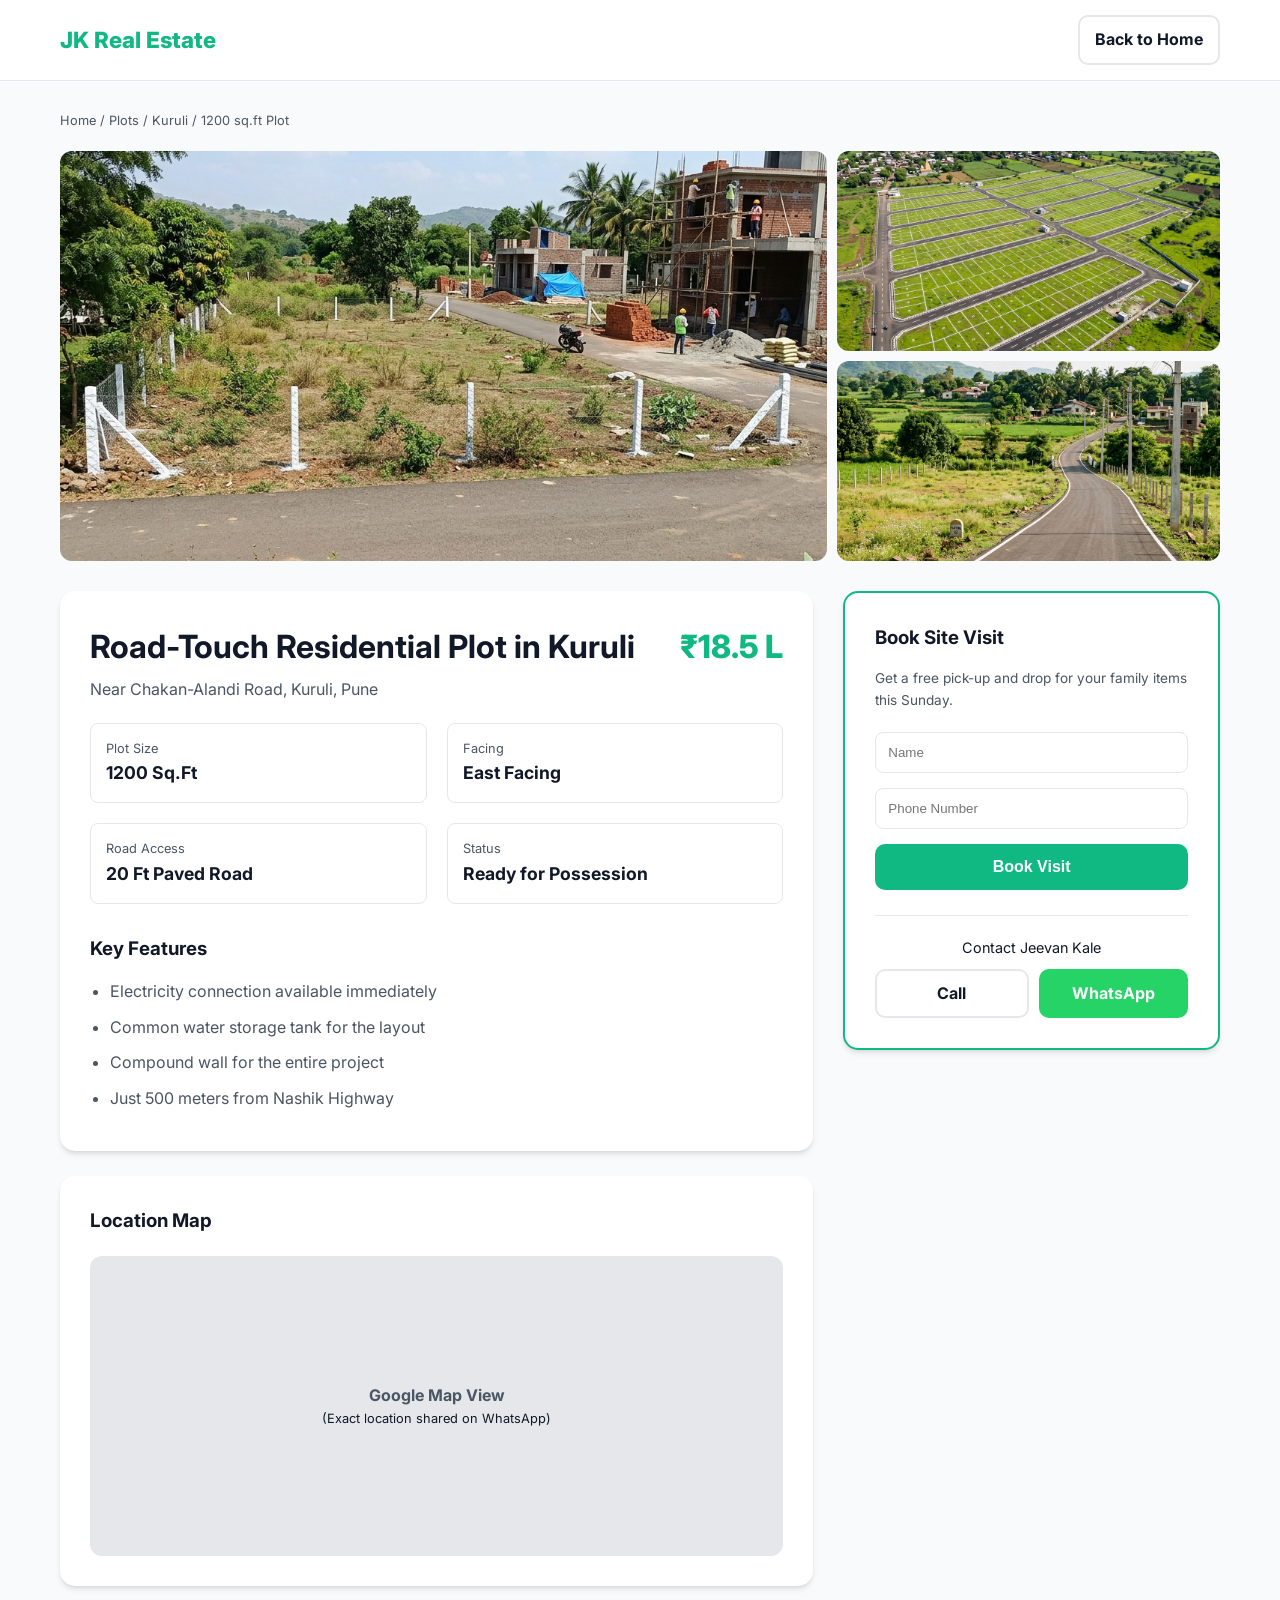
==== plot-details.html @ 61f3fa82 "Update: Pivoted to Residential Plots for Kuruli & Chimbali with agent Jeevan Kale" ====
<!DOCTYPE html>
<html lang="en">
<head>
    <meta charset="UTF-8">
    <meta name="viewport" content="width=device-width, initial-scale=1.0">
    <title>Plot Details | JK Real Estate</title>
    <link rel="stylesheet" href="index.css">
    <link href="https://fonts.googleapis.com/css2?family=Inter:wght@400;600;700;800&display=swap" rel="stylesheet">
    <style>
        .gallery {
            display: grid;
            grid-template-columns: 2fr 1fr;
            gap: 10px;
            margin-bottom: 30px;
        }
        @media (max-width: 768px) { .gallery { grid-template-columns: 1fr; } }
        .gallery img { width: 100%; border-radius: 12px; }
        .details-main { display: grid; grid-template-columns: 2fr 1fr; gap: 30px; }
        @media (max-width: 992px) { .details-main { grid-template-columns: 1fr; } }
        .detail-card { background: white; padding: 30px; border-radius: 15px; box-shadow: var(--shadow); margin-bottom: 25px; }
        .highlight-grid { display: grid; grid-template-columns: repeat(2, 1fr); gap: 20px; margin-top: 20px; }
        .map-box { height: 300px; background: #e5e7eb; border-radius: 12px; display: flex; align-items: center; justify-content: center; overflow: hidden; }
        .mobile-actions { position: fixed; bottom: 0; left: 0; width: 100%; background: white; display: flex; padding: 10px; gap: 10px; box-shadow: 0 -5px 15px rgba(0,0,0,0.1); z-index: 1001; }
        @media (min-width: 769px) { .mobile-actions { display: none; } }
    </style>
</head>
<body style="padding-bottom: 80px;">

    <!-- Header -->
    <header>
        <div class="container nav-content">
            <a href="index.html" class="logo">JK Real Estate</a>
            <a href="index.html" class="btn btn-outline" style="padding: 10px 15px;">Back to Home</a>
        </div>
    </header>

    <div class="container" style="margin-top: 30px;">
        <!-- Breadcrumb -->
        <p style="font-size: 0.8rem; color: var(--text-muted); margin-bottom: 20px;">Home / Plots / Kuruli / 1200 sq.ft Plot</p>

        <!-- Gallery -->
        <div class="gallery">
            <img src="images/plot-1.png" alt="Plot Frontage" style="height: 410px; object-fit: cover;">
            <div style="display: flex; flex-direction: column; gap: 10px;">
                <img src="images/plot-3.png" alt="Layout View" style="height: 200px; object-fit: cover;">
                <img src="images/plot-2.png" alt="Road Access" style="height: 200px; object-fit: cover;">
            </div>
        </div>

        <div class="details-main">
            <div>
                <div class="detail-card">
                    <div style="display: flex; justify-content: space-between; align-items: flex-start;">
                        <div>
                            <h1>Road-Touch Residential Plot in Kuruli</h1>
                            <p style="color: var(--text-muted); margin-top: 5px;">Near Chakan-Alandi Road, Kuruli, Pune</p>
                        </div>
                        <div style="font-size: 2rem; font-weight: 800; color: var(--primary);">₹18.5 L</div>
                    </div>

                    <div class="highlight-grid">
                        <div style="border: 1px solid var(--border); padding: 15px; border-radius: 8px;">
                            <div style="font-size: 0.8rem; color: var(--text-muted);">Plot Size</div>
                            <div style="font-weight: 700; font-size: 1.1rem;">1200 Sq.Ft</div>
                        </div>
                        <div style="border: 1px solid var(--border); padding: 15px; border-radius: 8px;">
                            <div style="font-size: 0.8rem; color: var(--text-muted);">Facing</div>
                            <div style="font-weight: 700; font-size: 1.1rem;">East Facing</div>
                        </div>
                        <div style="border: 1px solid var(--border); padding: 15px; border-radius: 8px;">
                            <div style="font-size: 0.8rem; color: var(--text-muted);">Road Access</div>
                            <div style="font-weight: 700; font-size: 1.1rem;">20 Ft Paved Road</div>
                        </div>
                        <div style="border: 1px solid var(--border); padding: 15px; border-radius: 8px;">
                            <div style="font-size: 0.8rem; color: var(--text-muted);">Status</div>
                            <div style="font-weight: 700; font-size: 1.1rem;">Ready for Possession</div>
                        </div>
                    </div>

                    <h3 style="margin-top: 30px;">Key Features</h3>
                    <ul style="margin-top: 15px; padding-left: 20px; color: var(--text-muted);">
                        <li style="margin-bottom: 10px;">Electricity connection available immediately</li>
                        <li style="margin-bottom: 10px;">Common water storage tank for the layout</li>
                        <li style="margin-bottom: 10px;">Compound wall for the entire project</li>
                        <li style="margin-bottom: 10px;">Just 500 meters from Nashik Highway</li>
                    </ul>
                </div>

                <div class="detail-card">
                    <h3>Location Map</h3>
                    <div class="map-box" style="margin-top: 20px;">
                        <!-- Placeholder for Map -->
                        <div style="text-align: center;">
                            <p style="font-weight: 700; color: var(--text-muted);">Google Map View</p>
                            <p style="font-size: 0.8rem;">(Exact location shared on WhatsApp)</p>
                        </div>
                    </div>
                </div>
            </div>

            <div class="sidebar">
                <div class="detail-card" style="position: sticky; top: 100px; border: 2px solid var(--primary);">
                    <h3 style="margin-bottom: 15px;">Book Site Visit</h3>
                    <p style="font-size: 0.85rem; color: var(--text-muted); margin-bottom: 20px;">Get a free pick-up and drop for your family items this Sunday.</p>
                    <form id="details-form">
                        <input type="text" placeholder="Name" style="width: 100%; padding: 12px; border: 1px solid var(--border); border-radius: 8px; margin-bottom: 15px;">
                        <input type="tel" placeholder="Phone Number" style="width: 100%; padding: 12px; border: 1px solid var(--border); border-radius: 8px; margin-bottom: 15px;">
                        <button type="submit" class="btn btn-primary btn-block">Book Visit</button>
                    </form>
                    <div style="margin-top: 25px; padding-top: 20px; border-top: 1px solid var(--border); text-align: center;">
                        <p style="font-size: 0.9rem; margin-bottom: 10px;">Contact Jeevan Kale</p>
                        <div style="display: flex; gap: 10px;">
                            <a href="tel:+919970434686" class="btn btn-outline" style="flex: 1; padding: 10px;">Call</a>
                            <a href="https://wa.me/919970434686" class="btn btn-whatsapp" style="flex: 1; padding: 10px;">WhatsApp</a>
                        </div>
                    </div>
                </div>
            </div>
        </div>
    </div>

    <!-- Mobile Actions -->
    <div class="mobile-actions">
        <a href="tel:+919970434686" class="btn btn-primary" style="flex: 1;">Call Now</a>
        <a href="https://wa.me/919970434686" class="btn btn-whatsapp" style="flex: 1;">WhatsApp Now</a>
    </div>

</body>
<script src="main.js"></script>
</html>
---- index.css ----
/* Design System - Plot Centric */
:root {
    --primary: #10b981; /* Emerald Green for Land/Growth */
    --primary-dark: #059669;
    --secondary: #3b82f6; /* Trust Blue */
    --accent: #f59e0b;
    --bg-light: #f9fafb;
    --white: #ffffff;
    --text-main: #111827;
    --text-muted: #4b5563;
    --border: #e5e7eb;
    --shadow: 0 4px 6px -1px rgb(0 0 0 / 0.1), 0 2px 4px -2px rgb(0 0 0 / 0.1);
    --radius: 10px;
    --font-primary: 'Inter', -apple-system, BlinkMacSystemFont, "Segoe UI", Roboto, Helvetica, Arial, sans-serif;
}

* {
    margin: 0;
    padding: 0;
    box-sizing: border-box;
}

body {
    font-family: var(--font-primary);
    background-color: var(--bg-light);
    color: var(--text-main);
    line-height: 1.6;
    overflow-x: hidden;
}

h1, h2, h3 {
    font-weight: 700;
}

a {
    text-decoration: none;
    color: inherit;
}

.container {
    width: 100%;
    max-width: 1200px;
    margin: 0 auto;
    padding: 0 20px;
}

/* Buttons */
.btn {
    cursor: pointer;
    border: none;
    border-radius: var(--radius);
    padding: 14px 28px;
    font-weight: 700;
    font-size: 1rem;
    transition: all 0.2s ease;
    display: inline-flex;
    align-items: center;
    justify-content: center;
    gap: 10px;
}

.btn-primary {
    background-color: var(--primary);
    color: var(--white);
}

.btn-primary:hover {
    background-color: var(--primary-dark);
}

.btn-whatsapp {
    background-color: #25d366;
    color: var(--white);
}

.btn-whatsapp:hover {
    background-color: #128c7e;
}

.btn-outline {
    background-color: transparent;
    border: 2px solid var(--border);
    color: var(--text-main);
}

.btn-block {
    width: 100%;
}

/* Header */
header {
    background: var(--white);
    border-bottom: 1px solid var(--border);
    padding: 15px 0;
    position: sticky;
    top: 0;
    z-index: 1000;
}

.nav-content {
    display: flex;
    justify-content: space-between;
    align-items: center;
}

.logo {
    font-size: 1.4rem;
    font-weight: 800;
    color: var(--primary);
}

/* Hero */
.hero {
    background: linear-gradient(rgba(0,0,0,0.5), rgba(0,0,0,0.5)), url('images/hero-bg.png');
    background-size: cover;
    background-position: center;
    padding: 100px 0;
    text-align: center;
    color: white;
}

.hero-content {
    max-width: 800px;
    margin: 0 auto;
}

.hero h1 {
    font-size: 2.5rem;
    margin-bottom: 20px;
    line-height: 1.2;
}

.hero p {
    font-size: 1.2rem;
    margin-bottom: 40px;
    opacity: 0.9;
}

.hero-btns {
    display: flex;
    gap: 15px;
    flex-wrap: wrap;
    justify-content: center;
}

/* Section Header */
.section-header {
    text-align: center;
    margin-bottom: 40px;
}

.section-header h2 {
    font-size: 2rem;
    margin-bottom: 10px;
}

/* Plot Cards */
.plot-grid {
    display: grid;
    grid-template-columns: repeat(auto-fill, minmax(300px, 1fr));
    gap: 25px;
}

.plot-card {
    background: var(--white);
    border-radius: var(--radius);
    overflow: hidden;
    box-shadow: 0 4px 15px rgba(0,0,0,0.05);
    border: 1px solid var(--border);
}

.plot-img {
    height: 220px;
    position: relative;
}

.plot-img img {
    width: 100%;
    height: 100%;
    object-fit: cover;
}

.plot-tag {
    position: absolute;
    top: 15px;
    right: 15px;
    background: var(--primary);
    color: white;
    padding: 5px 12px;
    border-radius: 5px;
    font-weight: 700;
    font-size: 0.8rem;
}

.plot-info {
    padding: 20px;
}

.plot-price {
    font-size: 1.5rem;
    font-weight: 800;
    color: var(--primary);
    margin-bottom: 5px;
}

.plot-location {
    font-size: 1rem;
    font-weight: 700;
    margin-bottom: 10px;
}

.plot-features {
    display: flex;
    flex-direction: column;
    gap: 5px;
    margin-bottom: 20px;
    color: var(--text-muted);
    font-size: 0.9rem;
}

/* Why Invest */
.why-invest {
    background-color: #ecfdf5; /* Very soft green */
    padding: 80px 0;
}

.invest-grid {
    display: grid;
    grid-template-columns: repeat(auto-fit, minmax(250px, 1fr));
    gap: 30px;
}

.invest-card {
    background: white;
    padding: 30px;
    border-radius: 12px;
}

.invest-card h3 {
    margin-bottom: 15px;
    color: var(--primary);
}

/* Agent Section */
.agent-card {
    background: white;
    border-radius: 20px;
    overflow: hidden;
    display: flex;
    flex-wrap: wrap;
    align-items: center;
    box-shadow: var(--shadow);
    margin-top: 40px;
}

.agent-img {
    flex: 1;
    min-width: 300px;
    height: 400px;
}

.agent-img img {
    width: 100%;
    height: 100%;
    object-fit: cover;
}

.agent-bio {
    flex: 1.5;
    padding: 40px;
    min-width: 300px;
}

/* Footer */
footer {
    background: #064e3b;
    color: white;
    padding: 60px 0 20px;
}

.footer-grid {
    display: grid;
    grid-template-columns: repeat(auto-fit, minmax(200px, 1fr));
    gap: 40px;
    margin-bottom: 40px;
}

.footer-bottom {
    text-align: center;
    border-top: 1px solid rgba(255,255,255,0.1);
    padding-top: 20px;
}

/* Sticky */
.sticky-contact {
    position: fixed;
    bottom: 25px;
    right: 25px;
    z-index: 1000;
}

.whatsapp-float {
    width: 65px;
    height: 65px;
    background: #25d366;
    border-radius: 50%;
    display: flex;
    align-items: center;
    justify-content: center;
    color: white;
    font-size: 35px;
    box-shadow: 0 10px 20px rgba(0,0,0,0.2);
}

/* Mobile Responsive */
@media (max-width: 768px) {
    .hero h1 { font-size: 1.8rem; }
    .hero { padding: 60px 0; }
    .section-header h2 { font-size: 1.6rem; }
    .agent-bio { padding: 30px 20px; }
}
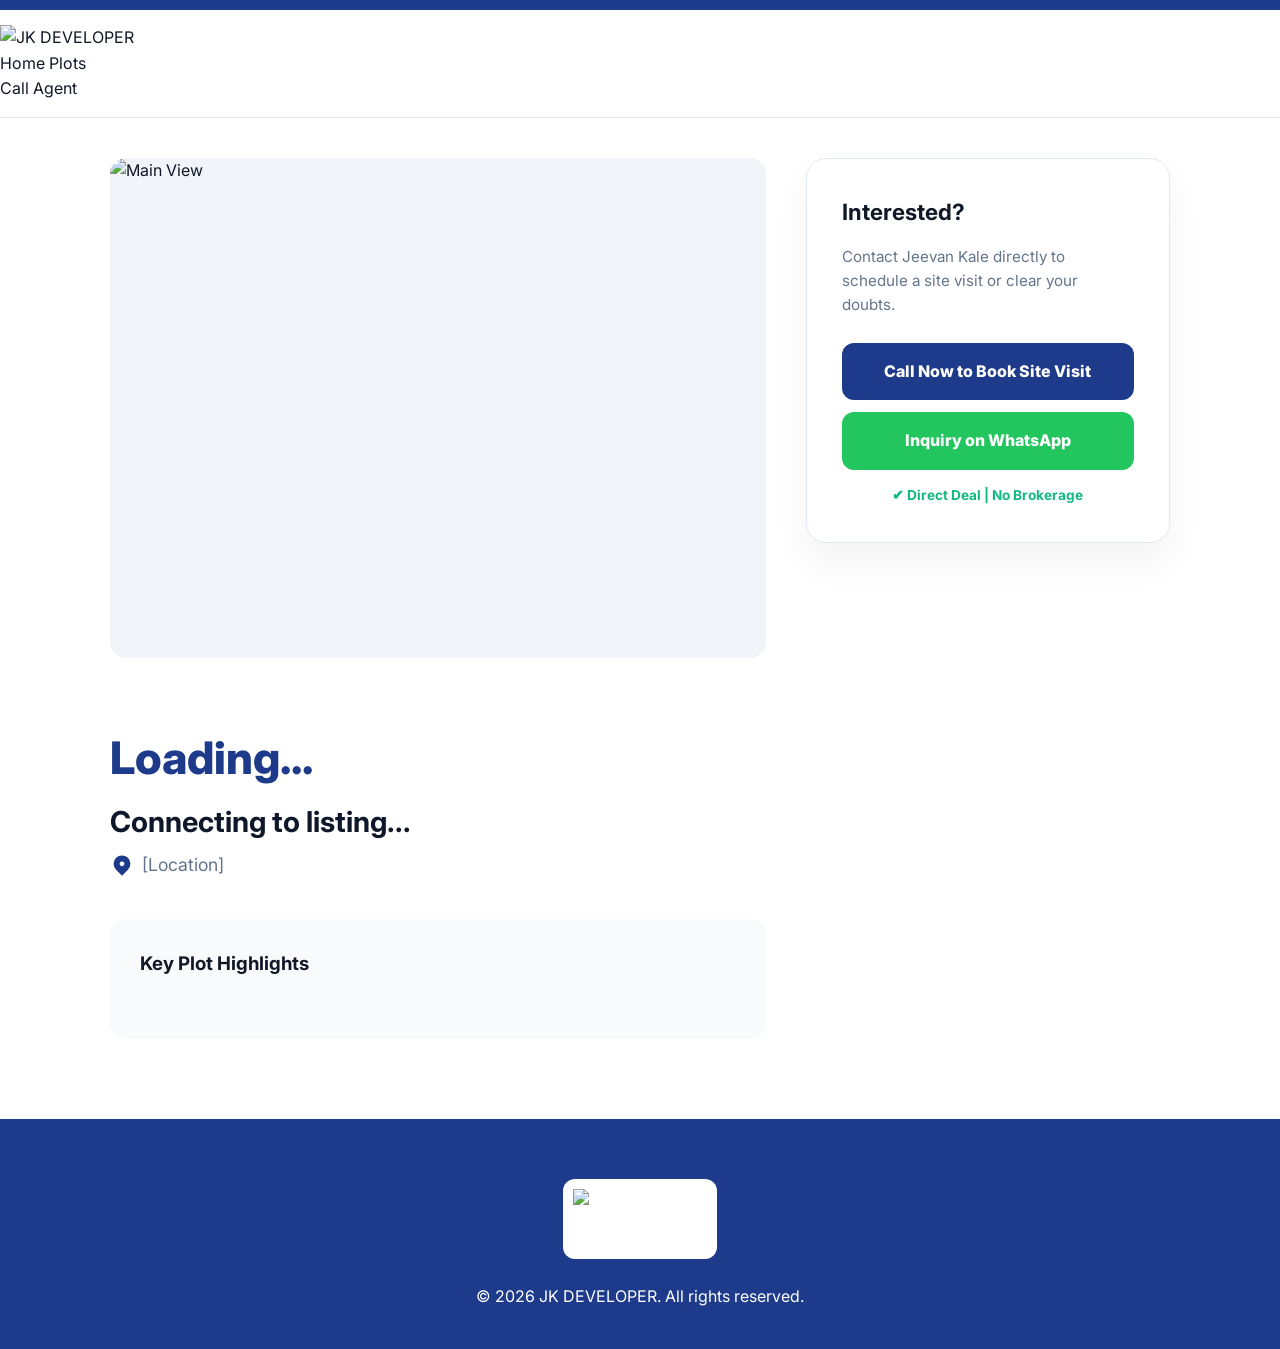
==== commit a281a379: "ok" ====
--- a/plot-details.html
+++ b/plot-details.html
@@ -3,128 +3,116 @@
 <head>
     <meta charset="UTF-8">
     <meta name="viewport" content="width=device-width, initial-scale=1.0">
-    <title>Plot Details | JK Real Estate</title>
+    <title>Plot Details | JK DEVELOPER</title>
     <link rel="stylesheet" href="index.css">
-    <link href="https://fonts.googleapis.com/css2?family=Inter:wght@400;600;700;800&display=swap" rel="stylesheet">
+    <link href="https://fonts.googleapis.com/css2?family=Inter:wght@400;500;700;800&display=swap" rel="stylesheet">
     <style>
-        .gallery {
-            display: grid;
-            grid-template-columns: 2fr 1fr;
-            gap: 10px;
-            margin-bottom: 30px;
+        .top-branding-line { height: 10px; background: #1e3a8a; width: 100%; position: relative; }
+        
+        .detail-container { max-width: 1100px; margin: 40px auto; padding: 0 20px; display: grid; grid-template-columns: 1.8fr 1fr; gap: 40px; }
+        
+        /* GALLERY SYSTEM */
+        .gallery-main { width: 100%; height: 500px; border-radius: 16px; overflow: hidden; background: #f1f5f9; margin-bottom: 15px; }
+        .gallery-main img { width: 100%; height: 100%; object-fit: cover; }
+        .gallery-thumbs { display: flex; gap: 10px; overflow-x: auto; padding-bottom: 10px; }
+        .thumb-item { width: 80px; height: 60px; border-radius: 8px; overflow: hidden; cursor: pointer; opacity: 0.6; transition: 0.2s; flex-shrink: 0; border: 2px solid transparent; }
+        .thumb-item.active { opacity: 1; border-color: #1e3a8a; }
+        .thumb-item img { width: 100%; height: 100%; object-fit: cover; }
+
+        /* CONTENT STYLES */
+        .p-price { font-size: 2.8rem; font-weight: 800; color: #1e3a8a; margin-bottom: 5px; }
+        .p-title { font-size: 1.8rem; font-weight: 700; color: #0f172a; margin-bottom: 5px; }
+        .p-location { font-size: 1.1rem; color: #64748b; margin-bottom: 30px; display: flex; align-items: center; gap: 8px; }
+
+        .highlights-box { background: #f8fafc; padding: 30px; border-radius: 16px; margin-top: 40px; }
+        .highlight-item { display: flex; align-items: center; gap: 12px; margin-bottom: 15px; font-weight: 500; }
+        .highlight-icon { width: 24px; height: 24px; color: #1e3a8a; }
+
+        /* SIDEBAR CARD */
+        .sidebar-card { background: white; border-radius: 20px; padding: 35px; border: 1px solid #e2e8f0; box-shadow: 0 20px 40px rgba(0,0,0,0.05); position: sticky; top: 100px; }
+        .sidebar-card h3 { font-size: 1.4rem; margin-bottom: 15px; }
+        .sidebar-card p { font-size: 0.95rem; color: #64748b; margin-bottom: 25px; }
+        .side-btn { display: block; width: 100%; padding: 16px; border-radius: 12px; text-decoration: none; font-weight: 800; text-align: center; margin-bottom: 12px; transition: 0.2s; }
+        .side-btn.call { background: #1e3a8a; color: white; }
+        .side-btn.wa { background: #22c55e; color: white; }
+        .trust-line { font-size: 0.85rem; color: #10b981; font-weight: 700; text-align: center; margin-top: 15px; }
+
+        /* VIDEO CONTAINER */
+        .video-box { margin-top: 50px; border-radius: 16px; overflow: hidden; background: #000; position: relative; padding-bottom: 56.25%; height: 0; }
+        .video-box iframe { position: absolute; top: 0; left: 0; width: 100%; height: 100%; border:0; }
+
+        @media (max-width: 900px) {
+            .detail-container { grid-template-columns: 1fr; }
+            .sidebar-card { position: static; margin-top: 30px; }
+            .gallery-main { height: 350px; }
         }
-        @media (max-width: 768px) { .gallery { grid-template-columns: 1fr; } }
-        .gallery img { width: 100%; border-radius: 12px; }
-        .details-main { display: grid; grid-template-columns: 2fr 1fr; gap: 30px; }
-        @media (max-width: 992px) { .details-main { grid-template-columns: 1fr; } }
-        .detail-card { background: white; padding: 30px; border-radius: 15px; box-shadow: var(--shadow); margin-bottom: 25px; }
-        .highlight-grid { display: grid; grid-template-columns: repeat(2, 1fr); gap: 20px; margin-top: 20px; }
-        .map-box { height: 300px; background: #e5e7eb; border-radius: 12px; display: flex; align-items: center; justify-content: center; overflow: hidden; }
-        .mobile-actions { position: fixed; bottom: 0; left: 0; width: 100%; background: white; display: flex; padding: 10px; gap: 10px; box-shadow: 0 -5px 15px rgba(0,0,0,0.1); z-index: 1001; }
-        @media (min-width: 769px) { .mobile-actions { display: none; } }
     </style>
 </head>
-<body style="padding-bottom: 80px;">
+<body style="background: #ffffff;">
 
-    <!-- Header -->
+    <div class="top-branding-line"></div>
+
     <header>
-        <div class="container nav-content">
-            <a href="index.html" class="logo">JK Real Estate</a>
-            <a href="index.html" class="btn btn-outline" style="padding: 10px 15px;">Back to Home</a>
+        <div class="header-inner">
+            <div class="logo-box"><a href="index.html"><img src="images/logo.png" alt="JK DEVELOPER"></a></div>
+            <nav class="nav-menu">
+                <a href="index.html" class="nav-link">Home</a>
+                <a href="plots.html" class="nav-link">Plots</a>
+            </nav>
+            <div class="header-cta"><a href="tel:+919970434686" class="btn-header">Call Agent</a></div>
         </div>
     </header>
 
-    <div class="container" style="margin-top: 30px;">
-        <!-- Breadcrumb -->
-        <p style="font-size: 0.8rem; color: var(--text-muted); margin-bottom: 20px;">Home / Plots / Kuruli / 1200 sq.ft Plot</p>
+    <main class="detail-container">
+        <!-- LEFT CONTENT -->
+        <div class="main-details">
+            <div id="plot-gallery">
+                <div class="gallery-main"><img id="main-view" src="images/logo.png" alt="Main View"></div>
+                <div id="gallery-thumbs" class="gallery-thumbs"></div>
+            </div>
 
-        <!-- Gallery -->
-        <div class="gallery">
-            <img src="images/plot-1.png" alt="Plot Frontage" style="height: 410px; object-fit: cover;">
-            <div style="display: flex; flex-direction: column; gap: 10px;">
-                <img src="images/plot-3.png" alt="Layout View" style="height: 200px; object-fit: cover;">
-                <img src="images/plot-2.png" alt="Road Access" style="height: 200px; object-fit: cover;">
+            <div style="margin-top: 40px;">
+                <div id="plot-price" class="p-price">Loading...</div>
+                <h1 id="plot-title" class="p-title">Connecting to listing...</h1>
+                <div id="plot-location" class="p-location">
+                    <svg class="highlight-icon" fill="currentColor" viewBox="0 0 20 20"><path fill-rule="evenodd" d="M5.05 4.05a7 7 0 119.9 9.9L10 18.9l-4.95-4.95a7 7 0 010-9.9zM10 11a2 2 0 100-4 2 2 0 000 4z" clip-rule="evenodd"></path></svg>
+                    [Location]
+                </div>
+            </div>
+
+            <div class="highlights-box">
+                <h3 style="margin-bottom: 20px;">Key Plot Highlights</h3>
+                <div id="plot-highlights">
+                    <!-- Dynamic -->
+                </div>
+                <div id="plot-description" style="margin-top:30px; line-height:1.7; color:#475569;"></div>
+            </div>
+
+            <div id="video-section" style="display:none; margin-top: 60px;">
+                <h3 style="margin-bottom: 20px;">Project Walkthrough Video</h3>
+                <div id="video-embed" class="video-box"></div>
             </div>
         </div>
 
-        <div class="details-main">
-            <div>
-                <div class="detail-card">
-                    <div style="display: flex; justify-content: space-between; align-items: flex-start;">
-                        <div>
-                            <h1>Road-Touch Residential Plot in Kuruli</h1>
-                            <p style="color: var(--text-muted); margin-top: 5px;">Near Chakan-Alandi Road, Kuruli, Pune</p>
-                        </div>
-                        <div style="font-size: 2rem; font-weight: 800; color: var(--primary);">₹18.5 L</div>
-                    </div>
+        <!-- RIGHT SIDEBAR -->
+        <aside>
+            <div class="sidebar-card">
+                <h3>Interested?</h3>
+                <p>Contact Jeevan Kale directly to schedule a site visit or clear your doubts.</p>
+                <a id="btn-call" href="tel:+919970434686" class="side-btn call">Call Now to Book Site Visit</a>
+                <a id="btn-wa" href="https://wa.me/919970434686" class="side-btn wa">Inquiry on WhatsApp</a>
+                <div class="trust-line">✔ Direct Deal | No Brokerage</div>
+            </div>
+        </aside>
+    </main>
 
-                    <div class="highlight-grid">
-                        <div style="border: 1px solid var(--border); padding: 15px; border-radius: 8px;">
-                            <div style="font-size: 0.8rem; color: var(--text-muted);">Plot Size</div>
-                            <div style="font-weight: 700; font-size: 1.1rem;">1200 Sq.Ft</div>
-                        </div>
-                        <div style="border: 1px solid var(--border); padding: 15px; border-radius: 8px;">
-                            <div style="font-size: 0.8rem; color: var(--text-muted);">Facing</div>
-                            <div style="font-weight: 700; font-size: 1.1rem;">East Facing</div>
-                        </div>
-                        <div style="border: 1px solid var(--border); padding: 15px; border-radius: 8px;">
-                            <div style="font-size: 0.8rem; color: var(--text-muted);">Road Access</div>
-                            <div style="font-weight: 700; font-size: 1.1rem;">20 Ft Paved Road</div>
-                        </div>
-                        <div style="border: 1px solid var(--border); padding: 15px; border-radius: 8px;">
-                            <div style="font-size: 0.8rem; color: var(--text-muted);">Status</div>
-                            <div style="font-weight: 700; font-size: 1.1rem;">Ready for Possession</div>
-                        </div>
-                    </div>
+    <footer style="background-color: #1e3a8a; padding: 60px 20px 40px; color: white; text-align: center; margin-top: 80px;">
+        <div style="background: white; display: inline-block; padding: 10px; border-radius: 12px; margin-bottom: 25px;">
+            <img src="images/logo.png" alt="JK DEVELOPER" style="height: 60px; display: block;">
+        </div>
+        <p>&copy; 2026 JK DEVELOPER. All rights reserved.</p>
+    </footer>
 
-                    <h3 style="margin-top: 30px;">Key Features</h3>
-                    <ul style="margin-top: 15px; padding-left: 20px; color: var(--text-muted);">
-                        <li style="margin-bottom: 10px;">Electricity connection available immediately</li>
-                        <li style="margin-bottom: 10px;">Common water storage tank for the layout</li>
-                        <li style="margin-bottom: 10px;">Compound wall for the entire project</li>
-                        <li style="margin-bottom: 10px;">Just 500 meters from Nashik Highway</li>
-                    </ul>
-                </div>
-
-                <div class="detail-card">
-                    <h3>Location Map</h3>
-                    <div class="map-box" style="margin-top: 20px;">
-                        <!-- Placeholder for Map -->
-                        <div style="text-align: center;">
-                            <p style="font-weight: 700; color: var(--text-muted);">Google Map View</p>
-                            <p style="font-size: 0.8rem;">(Exact location shared on WhatsApp)</p>
-                        </div>
-                    </div>
-                </div>
-            </div>
-
-            <div class="sidebar">
-                <div class="detail-card" style="position: sticky; top: 100px; border: 2px solid var(--primary);">
-                    <h3 style="margin-bottom: 15px;">Book Site Visit</h3>
-                    <p style="font-size: 0.85rem; color: var(--text-muted); margin-bottom: 20px;">Get a free pick-up and drop for your family items this Sunday.</p>
-                    <form id="details-form">
-                        <input type="text" placeholder="Name" style="width: 100%; padding: 12px; border: 1px solid var(--border); border-radius: 8px; margin-bottom: 15px;">
-                        <input type="tel" placeholder="Phone Number" style="width: 100%; padding: 12px; border: 1px solid var(--border); border-radius: 8px; margin-bottom: 15px;">
-                        <button type="submit" class="btn btn-primary btn-block">Book Visit</button>
-                    </form>
-                    <div style="margin-top: 25px; padding-top: 20px; border-top: 1px solid var(--border); text-align: center;">
-                        <p style="font-size: 0.9rem; margin-bottom: 10px;">Contact Jeevan Kale</p>
-                        <div style="display: flex; gap: 10px;">
-                            <a href="tel:+919970434686" class="btn btn-outline" style="flex: 1; padding: 10px;">Call</a>
-                            <a href="https://wa.me/919970434686" class="btn btn-whatsapp" style="flex: 1; padding: 10px;">WhatsApp</a>
-                        </div>
-                    </div>
-                </div>
-            </div>
-        </div>
-    </div>
-
-    <!-- Mobile Actions -->
-    <div class="mobile-actions">
-        <a href="tel:+919970434686" class="btn btn-primary" style="flex: 1;">Call Now</a>
-        <a href="https://wa.me/919970434686" class="btn btn-whatsapp" style="flex: 1;">WhatsApp Now</a>
-    </div>
-
+    <script type="module" src="js/details-v2.js"></script>
 </body>
-<script src="main.js"></script>
 </html>
--- a/index.css
+++ b/index.css
@@ -157,20 +157,22 @@
 /* Plot Cards */
 .plot-grid {
     display: grid;
-    grid-template-columns: repeat(auto-fill, minmax(300px, 1fr));
-    gap: 25px;
+    grid-template-columns: repeat(auto-fill, minmax(280px, 1fr));
+    gap: 20px;
 }
 
 .plot-card {
     background: var(--white);
-    border-radius: var(--radius);
+    border-radius: 12px;
     overflow: hidden;
-    box-shadow: 0 4px 15px rgba(0,0,0,0.05);
+    box-shadow: 0 4px 12px rgba(0,0,0,0.06);
     border: 1px solid var(--border);
+    display: flex;
+    flex-direction: column;
 }
 
 .plot-img {
-    height: 220px;
+    height: 180px; /* Reduced height */
     position: relative;
 }
 
@@ -180,42 +182,36 @@
     object-fit: cover;
 }
 
-.plot-tag {
-    position: absolute;
-    top: 15px;
-    right: 15px;
-    background: var(--primary);
-    color: white;
-    padding: 5px 12px;
-    border-radius: 5px;
-    font-weight: 700;
-    font-size: 0.8rem;
-}
-
 .plot-info {
-    padding: 20px;
+    padding: 15px; /* Compact padding */
 }
 
 .plot-price {
-    font-size: 1.5rem;
+    font-size: 1.3rem;
     font-weight: 800;
     color: var(--primary);
-    margin-bottom: 5px;
+    margin-bottom: 2px;
 }
 
 .plot-location {
-    font-size: 1rem;
+    font-size: 0.95rem;
     font-weight: 700;
-    margin-bottom: 10px;
+    margin-bottom: 8px;
 }
 
 .plot-features {
     display: flex;
-    flex-direction: column;
-    gap: 5px;
-    margin-bottom: 20px;
+    flex-wrap: wrap;
+    gap: 8px;
+    margin-bottom: 15px;
     color: var(--text-muted);
-    font-size: 0.9rem;
+    font-size: 0.8rem;
+}
+
+.plot-features div {
+    background: #f3f4f6;
+    padding: 4px 8px;
+    border-radius: 4px;
 }
 
 /* Why Invest */
